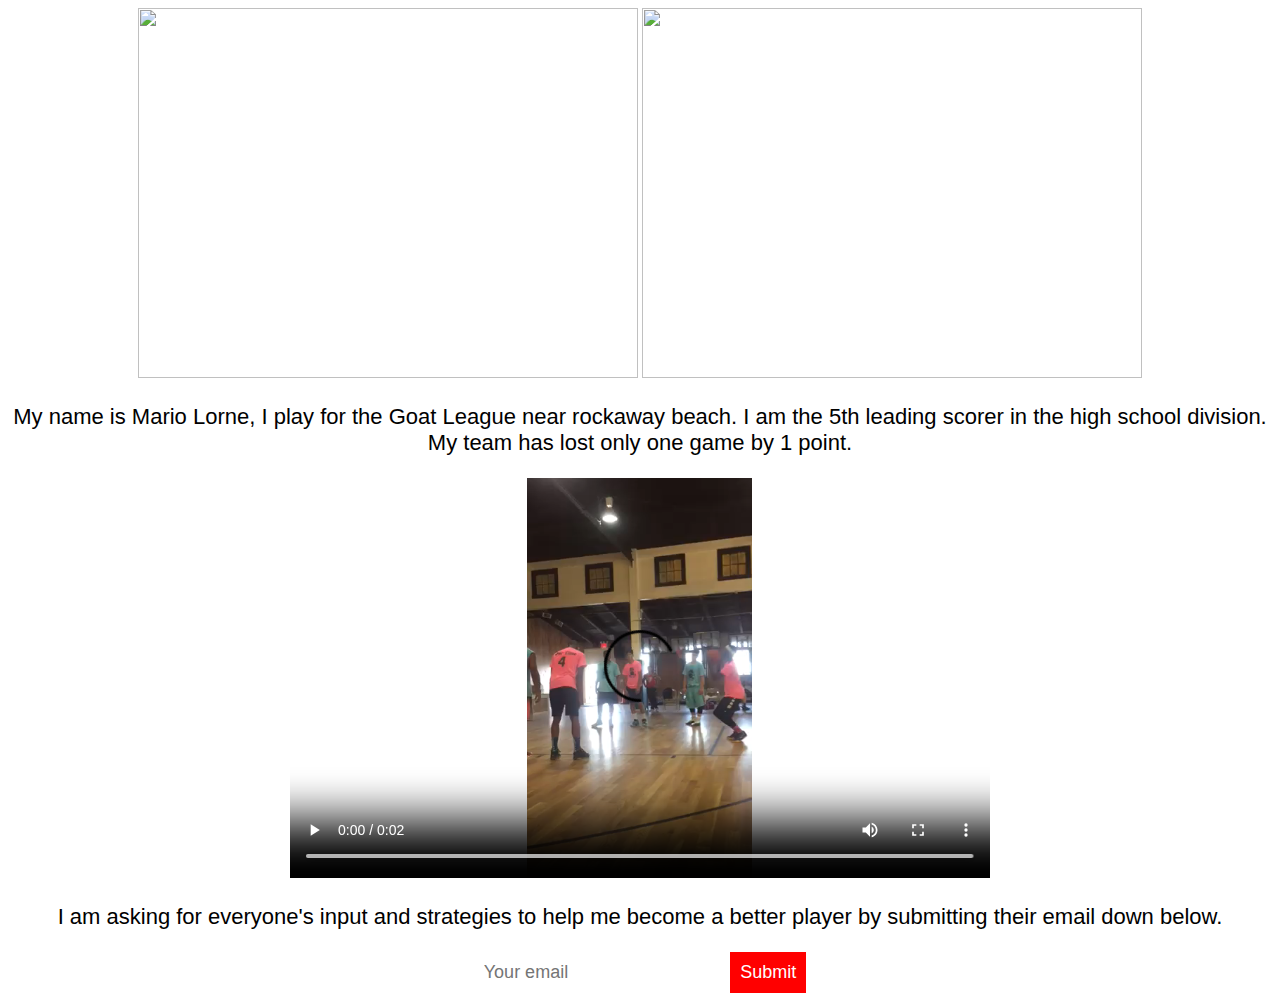
==== index.html @ ee29b1ae "first commit" ====
<!DOCTYPE html>
<head>
  <title>Mario Lorne</title>
  <link rel="stylesheet" type="text/css" href="index.css">
  <script type="text/javascript" src="https://cdnjs.cloudflare.com/ajax/libs/jquery/3.0.0-alpha1/jquery.min.js"></script>
  <script type="text/javascript" src="https://cdnjs.cloudflare.com/ajax/libs/jqueryui/1.11.4/jquery-ui.min.js"></script>
  <script type="text/javascript" src="index.js"></script>
</head>
<body>
  <img class="draggable" src="../mar/images/image2.jpg">
  <img src="../Mar/images/image1.jpg">
  <p>My name is Mario Lorne, I play for the Goat League near rockaway beach. I am the 5th leading scorer in the high school division. My team has lost only one game by 1 point.</p>
  <video id="sampleMovie" src="video.mov" width="700px" height="400px"controls></video>
    <p>I am asking for everyone's input and strategies to help me become a better player by submitting their email down below.</p>
     <input type="email" placeholder="Your email">
  <input type="submit">
  <!-- <video width="320" height="240" controls>
    <source src="video.mov" type="video/mov">
    <source src="video.ogg" type="video/ogg">
  </video> -->
</body>
---- index.css ----
body {
      text-align: center;
      background: url("http://th00.deviantart.net/fs71/PRE/f/2012/228/b/5/lion_vs_wolf_by_trueart_by_atrueart-d5bd1d9.jpg");
      background-size: cover;
      background-position: center;
      color: black;
      font-family: helvetica;
    }
    p {
      font-size: 22px;
    }
    input {
      border: 0;
      padding: 10px;
      font-size: 18px;
    }
    input[type="submit"] {
      background: red;
      color: white;
    }
    img {
        height: 370px;
        width: 500px;
        display: inline-block;
    }
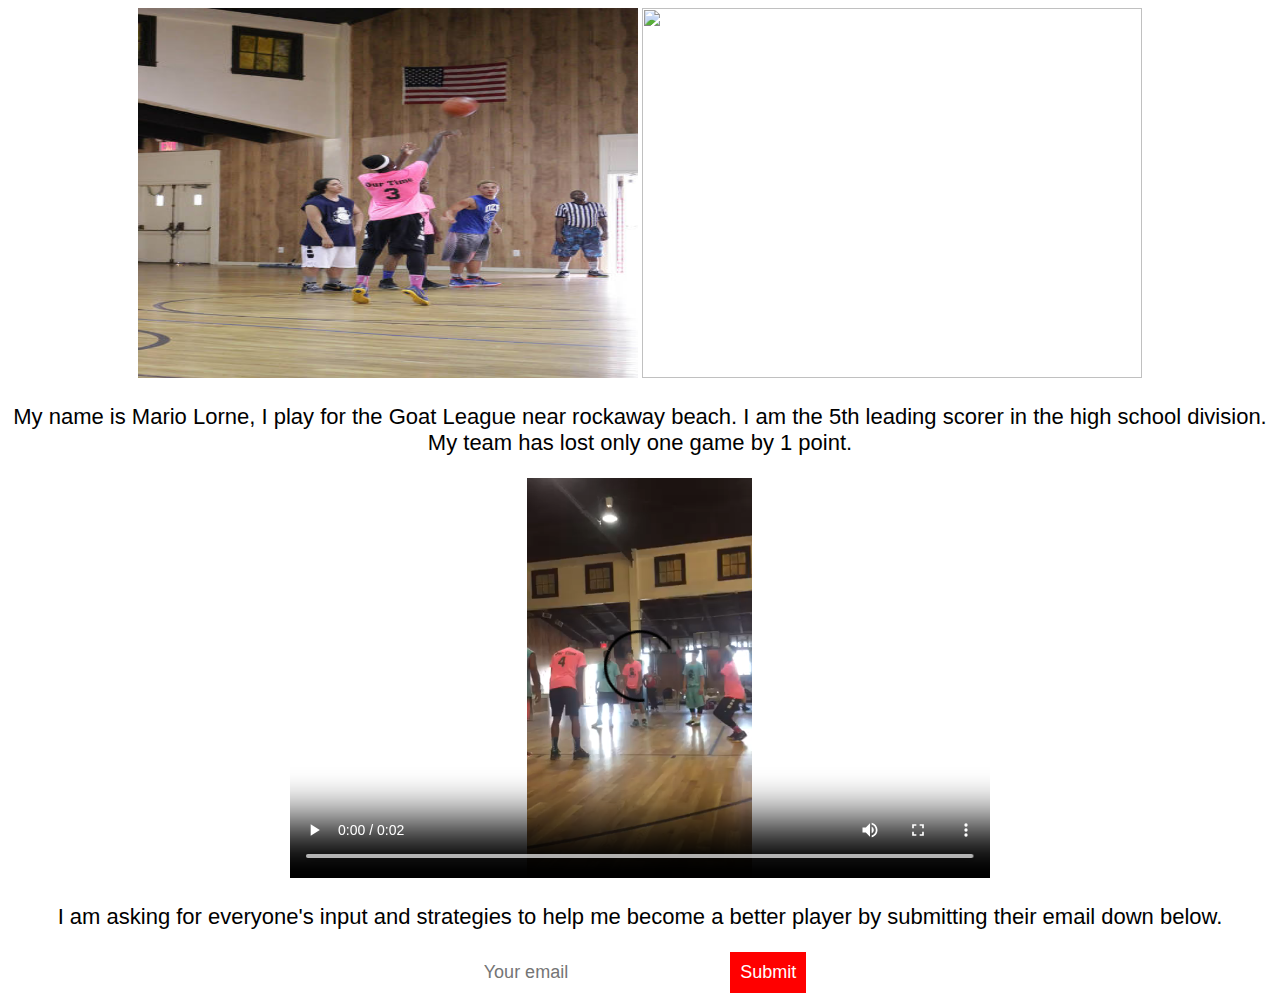
==== commit cbf69a54: "Update index.html" ====
--- a/index.html
+++ b/index.html
@@ -7,7 +7,7 @@
   <script type="text/javascript" src="index.js"></script>
 </head>
 <body>
-  <img class="draggable" src="../mar/images/image2.jpg">
+  <img class="draggable" src="/images/image2.jpg">
   <img src="../Mar/images/image1.jpg">
   <p>My name is Mario Lorne, I play for the Goat League near rockaway beach. I am the 5th leading scorer in the high school division. My team has lost only one game by 1 point.</p>
   <video id="sampleMovie" src="video.mov" width="700px" height="400px"controls></video>
